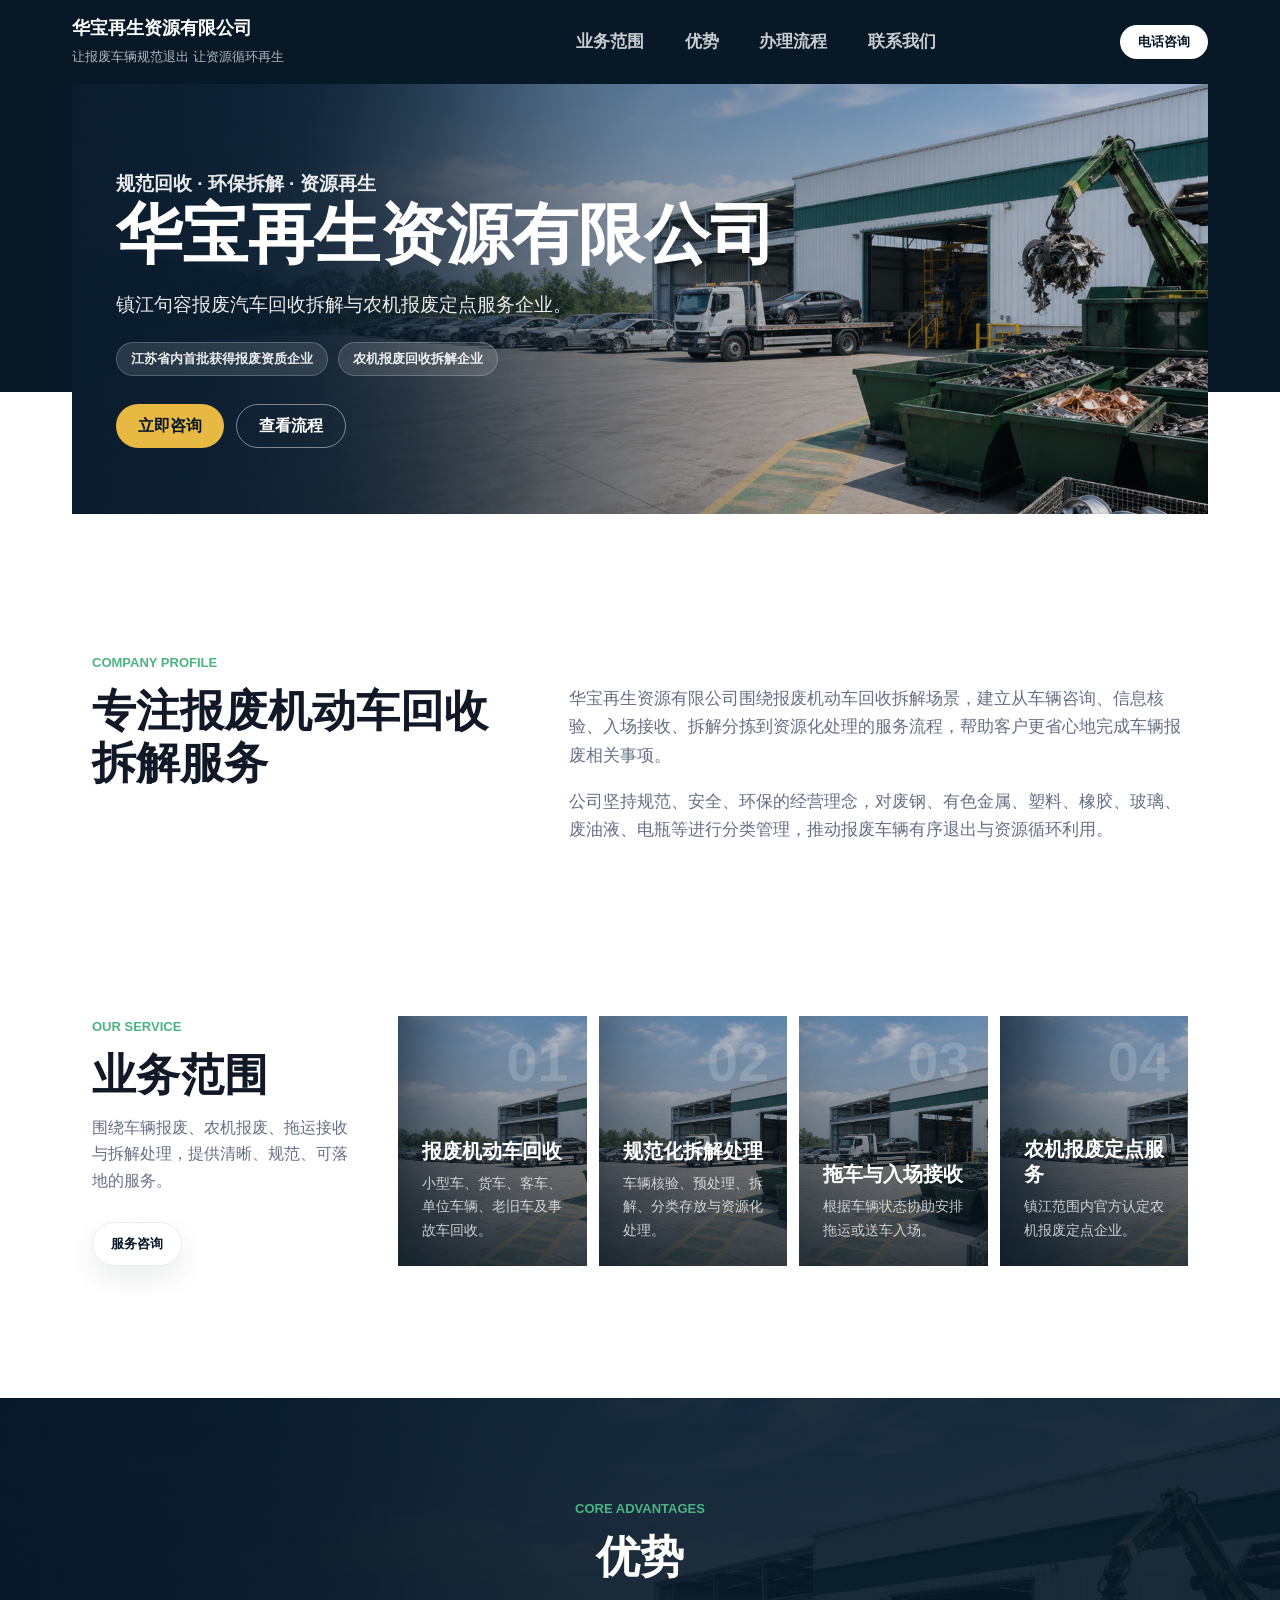
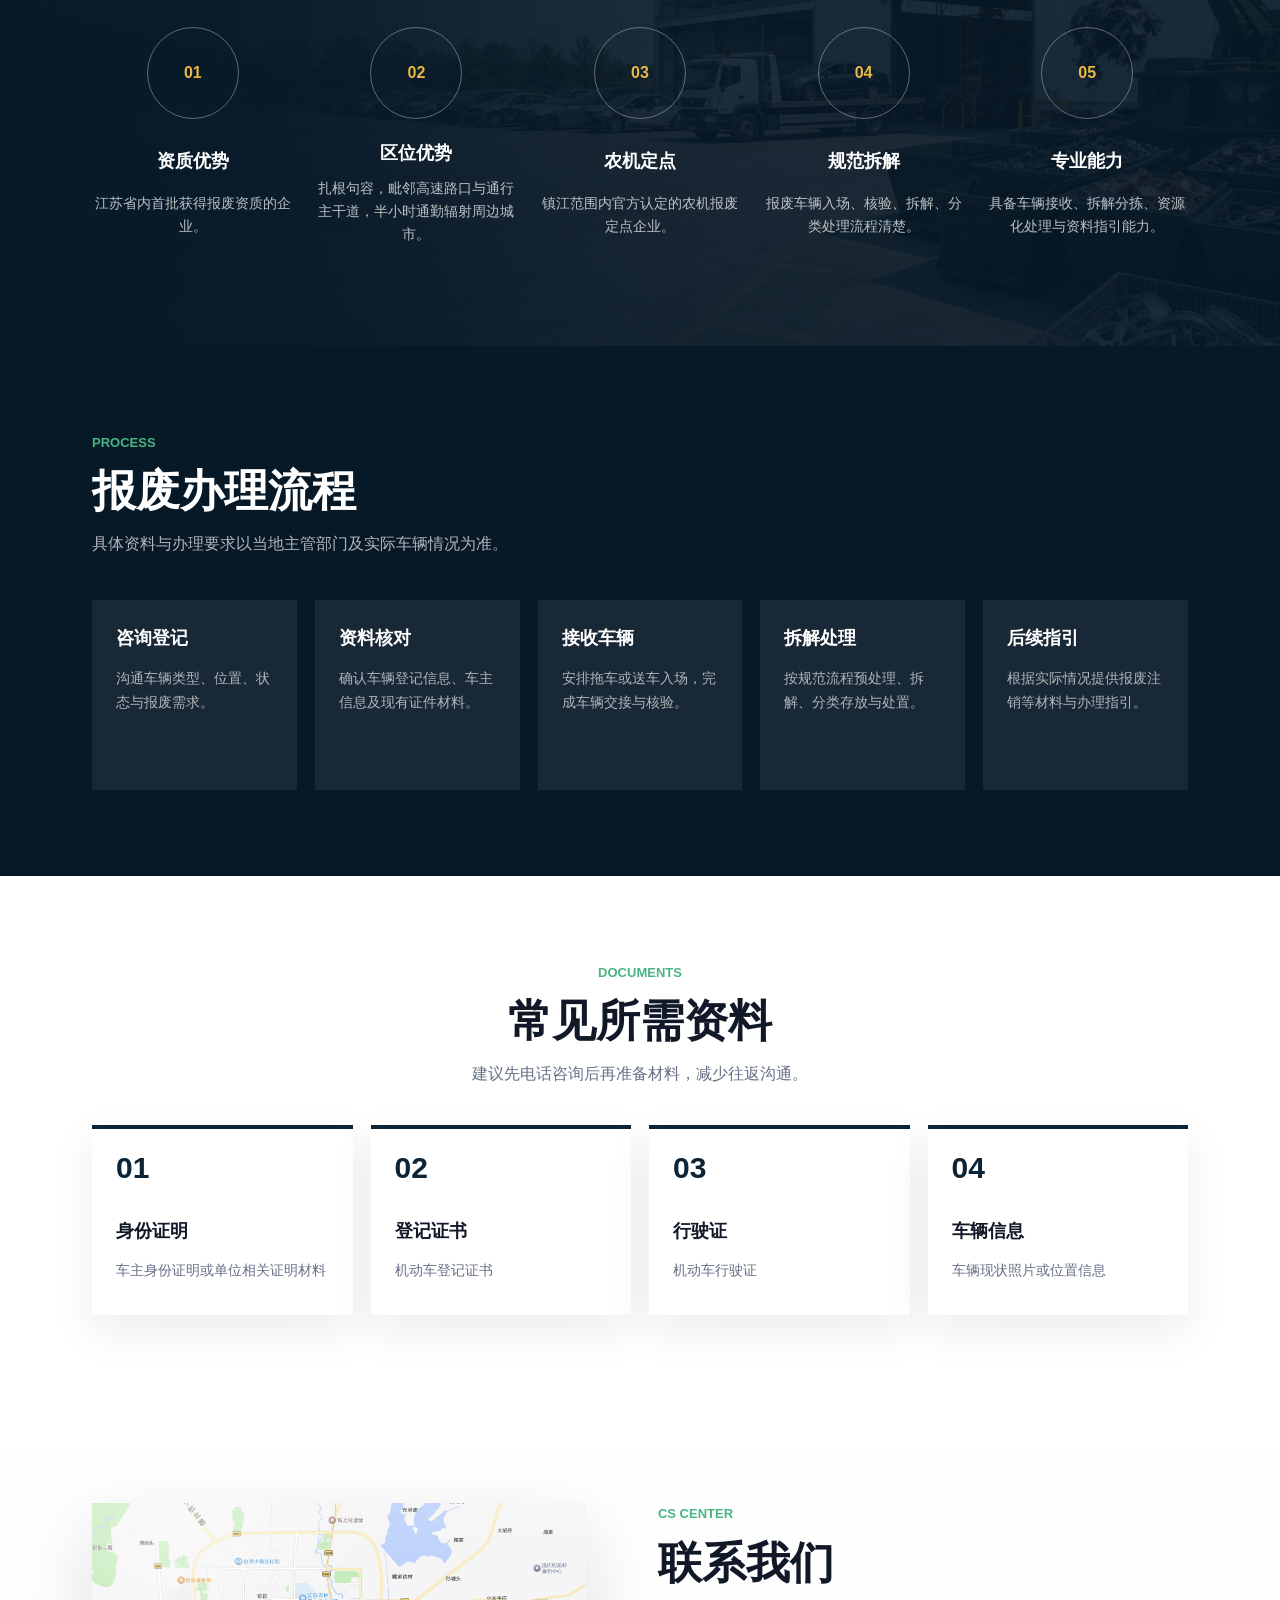
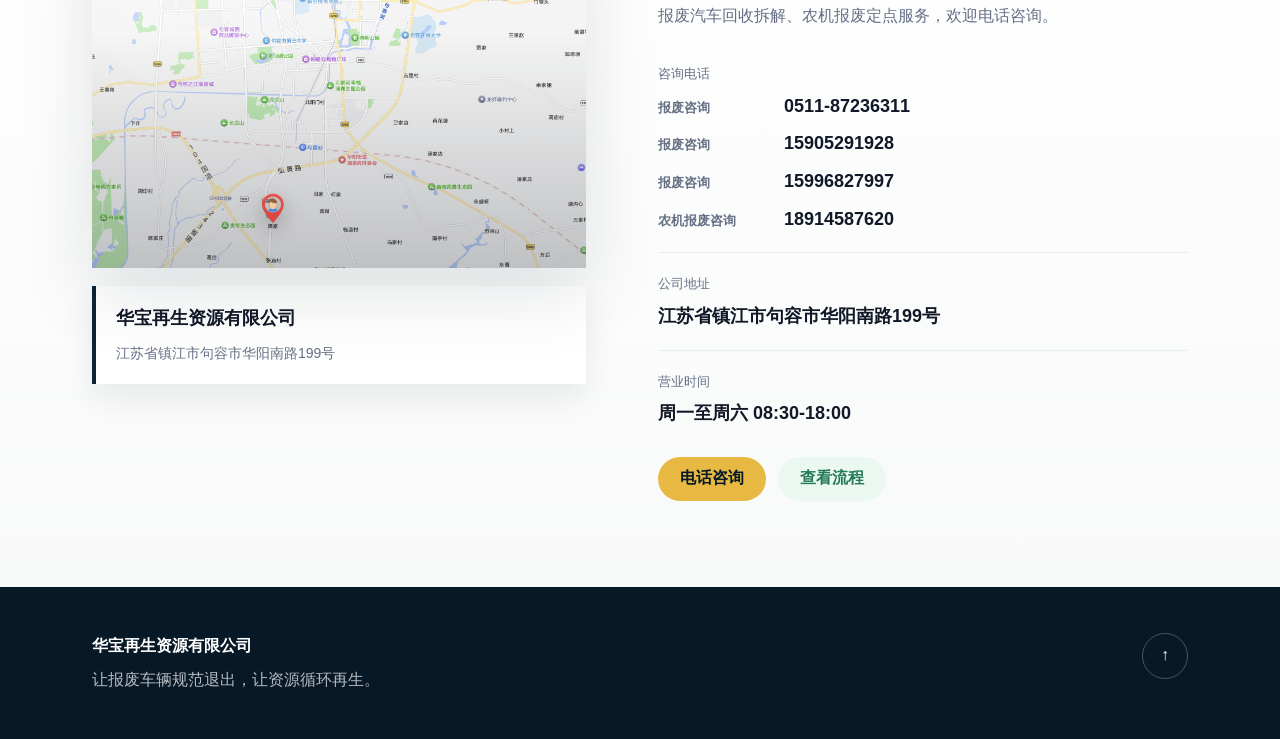
==== index.html @ 5c3fe54a "Initial website for GitHub Pages" ====
<!doctype html>
<html lang="zh-CN">
  <head>
    <meta charset="utf-8">
    <meta name="viewport" content="width=device-width, initial-scale=1">
    <title>华宝再生资源有限公司｜报废汽车回收拆解</title>
    <meta
      name="description"
      content="华宝再生资源有限公司专注报废汽车回收拆解、农机报废定点服务、拖运接收、资料指引与资源化处理。"
    >
    <link rel="stylesheet" href="styles.css">
  </head>
  <body>
    <div class="page-shell">
      <header class="site-header">
        <a class="brand" href="#top" aria-label="华宝再生资源有限公司首页">
          <span>
            <strong>华宝再生资源有限公司</strong>
            <small>让报废车辆规范退出  让资源循环再生</small>
          </span>
        </a>
        <nav class="nav" aria-label="主导航">
          <a href="#services">业务范围</a>
          <a href="#advantages">优势</a>
          <a href="#process">办理流程</a>
          <a href="#contact">联系我们</a>
        </nav>
        <a class="header-cta" href="#contact">电话咨询</a>
      </header>

      <main id="top">
        <section class="hero">
          <div class="hero-frame">
            <div class="hero-content">
              <p class="eyebrow">规范回收 · 环保拆解 · 资源再生</p>
              <h1>华宝再生资源有限<span>公司</span></h1>
              <p>镇江句容报废汽车回收拆解与农机报废定点服务企业。</p>
              <div class="hero-badges" aria-label="核心优势">
                <span>江苏省内首批获得报废资质企业</span>
                <span>农机报废回收拆解企业</span>
              </div>
              <div class="hero-actions">
                <a class="button primary" href="#contact">立即咨询</a>
                <a class="button ghost" href="#process">查看流程</a>
              </div>
            </div>
          </div>
        </section>

        <section class="section intro">
          <div class="section-kicker">Company Profile</div>
          <div class="intro-grid">
            <h2>专注报废机动车回收拆解服务</h2>
            <div class="intro-copy">
              <p>
                华宝再生资源有限公司围绕报废机动车回收拆解场景，建立从车辆咨询、信息核验、入场接收、拆解分拣到资源化处理的服务流程，帮助客户更省心地完成车辆报废相关事项。
              </p>
              <p>
                公司坚持规范、安全、环保的经营理念，对废钢、有色金属、塑料、橡胶、玻璃、废油液、电瓶等进行分类管理，推动报废车辆有序退出与资源循环利用。
              </p>
            </div>
          </div>
        </section>

        <section class="section services" id="services">
          <div class="service-lead">
            <span class="section-kicker">Our Service</span>
            <h2>业务范围</h2>
            <p>围绕车辆报废、农机报废、拖运接收与拆解处理，提供清晰、规范、可落地的服务。</p>
            <a class="small-link" href="#contact">服务咨询</a>
          </div>
          <div class="service-strip">
            <article class="service-card service-one">
              <span>01</span>
              <h3>报废机动车回收</h3>
              <p>小型车、货车、客车、单位车辆、老旧车及事故车回收。</p>
            </article>
            <article class="service-card service-two">
              <span>02</span>
              <h3>规范化拆解处理</h3>
              <p>车辆核验、预处理、拆解、分类存放与资源化处理。</p>
            </article>
            <article class="service-card service-three">
              <span>03</span>
              <h3>拖车与入场接收</h3>
              <p>根据车辆状态协助安排拖运或送车入场。</p>
            </article>
            <article class="service-card service-four">
              <span>04</span>
              <h3>农机报废定点服务</h3>
              <p>镇江范围内官方认定农机报废定点企业。</p>
            </article>
          </div>
        </section>

        <section class="values" id="advantages">
          <div class="values-inner">
            <span class="section-kicker">Core Advantages</span>
            <h2>优势</h2>
            <div class="value-grid">
              <div class="value-item">
                <span class="value-icon">01</span>
                <strong>资质优势</strong>
                <p>江苏省内首批获得报废资质的企业。</p>
              </div>
              <div class="value-item">
                <span class="value-icon">02</span>
                <strong>区位优势</strong>
                <p>扎根句容，毗邻高速路口与通行主干道，半小时通勤辐射周边城市。</p>
              </div>
              <div class="value-item">
                <span class="value-icon">03</span>
                <strong>农机定点</strong>
                <p>镇江范围内官方认定的农机报废定点企业。</p>
              </div>
              <div class="value-item">
                <span class="value-icon">04</span>
                <strong>规范拆解</strong>
                <p>报废车辆入场、核验、拆解、分类处理流程清楚。</p>
              </div>
              <div class="value-item">
                <span class="value-icon">05</span>
                <strong>专业能力</strong>
                <p>具备车辆接收、拆解分拣、资源化处理与资料指引能力。</p>
              </div>
            </div>
          </div>
        </section>

        <section class="section process" id="process">
          <div class="section-heading">
            <span class="section-kicker">Process</span>
            <h2>报废办理流程</h2>
            <p>具体资料与办理要求以当地主管部门及实际车辆情况为准。</p>
          </div>
          <ol class="timeline">
            <li><strong>咨询登记</strong><span>沟通车辆类型、位置、状态与报废需求。</span></li>
            <li><strong>资料核对</strong><span>确认车辆登记信息、车主信息及现有证件材料。</span></li>
            <li><strong>接收车辆</strong><span>安排拖车或送车入场，完成车辆交接与核验。</span></li>
            <li><strong>拆解处理</strong><span>按规范流程预处理、拆解、分类存放与处置。</span></li>
            <li><strong>后续指引</strong><span>根据实际情况提供报废注销等材料与办理指引。</span></li>
          </ol>
        </section>

        <section class="section documents" id="documents">
          <div class="section-heading center">
            <span class="section-kicker">Documents</span>
            <h2>常见所需资料</h2>
            <p>建议先电话咨询后再准备材料，减少往返沟通。</p>
          </div>
          <ol class="document-grid">
            <li><strong>身份证明</strong><span>车主身份证明或单位相关证明材料</span></li>
            <li><strong>登记证书</strong><span>机动车登记证书</span></li>
            <li><strong>行驶证</strong><span>机动车行驶证</span></li>
            <li><strong>车辆信息</strong><span>车辆现状照片或位置信息</span></li>
          </ol>
        </section>

        <section class="contact-section" id="contact">
          <div class="map-column">
            <div class="map-card" aria-label="公司地址地图">
              <img src="assets/huabao-map.png" alt="句容市华宝再生资源有限公司地图位置标注">
            </div>
            <div class="contact-location">
              <strong>华宝再生资源有限公司</strong>
              <span>江苏省镇江市句容市华阳南路199号</span>
            </div>
          </div>
          <div class="contact-copy">
            <span class="section-kicker">CS Center</span>
            <h2>联系我们</h2>
            <p>报废汽车回收拆解、农机报废定点服务，欢迎电话咨询。</p>
            <dl class="contact-list">
              <div>
                <dt>咨询电话</dt>
                <dd class="phone-list">
                  <a href="tel:051187236311"><span>报废咨询</span>0511-87236311</a>
                  <a href="tel:15905291928"><span>报废咨询</span>15905291928</a>
                  <a href="tel:15996827997"><span>报废咨询</span>15996827997</a>
                  <a href="tel:18914587620"><span>农机报废咨询</span>18914587620</a>
                </dd>
              </div>
              <div>
                <dt>公司地址</dt>
                <dd>江苏省镇江市句容市华阳南路199号</dd>
              </div>
              <div>
                <dt>营业时间</dt>
                <dd>周一至周六 08:30-18:00</dd>
              </div>
            </dl>
            <div class="contact-actions">
              <a class="button primary" href="#contact">电话咨询</a>
              <a class="button light" href="#process">查看流程</a>
            </div>
          </div>
        </section>
      </main>

      <footer class="site-footer">
        <div>
          <strong>华宝再生资源有限公司</strong>
          <span>让报废车辆规范退出，让资源循环再生。</span>
        </div>
        <a href="#top" aria-label="返回顶部">↑</a>
      </footer>
    </div>

    <div class="mobile-contact" aria-label="快捷联系">
      <a href="#contact">电话咨询</a>
      <a href="#contact">联系方式</a>
    </div>
  </body>
</html>
---- styles.css ----
:root {
  --ink: #111827;
  --muted: #667085;
  --line: #e8eef0;
  --paper: #ffffff;
  --wash: #f4f8f6;
  --deep: #071827;
  --deep-2: #0c2436;
  --green: #4bb483;
  --green-dark: #25795b;
  --green-soft: #eaf8f1;
  --gold: #e7b943;
  --shadow: 0 28px 70px rgba(7, 24, 39, 0.14);
}

* {
  box-sizing: border-box;
}

html {
  scroll-behavior: smooth;
}

body {
  margin: 0;
  color: var(--ink);
  font-family: "Microsoft YaHei", "PingFang SC", "Noto Sans SC", Arial, sans-serif;
  line-height: 1.65;
  background: #fff;
}

a {
  color: inherit;
  text-decoration: none;
}

.page-shell {
  width: 100%;
  margin: 0;
  overflow: hidden;
  background: var(--paper);
}

.site-header {
  display: grid;
  grid-template-columns: minmax(320px, auto) 1fr auto;
  align-items: center;
  gap: 42px;
  min-height: 84px;
  padding: 16px 72px;
  color: #fff;
  background: var(--deep);
}

.brand {
  display: inline-flex;
  align-items: center;
  min-width: 0;
  max-width: 430px;
}

.brand strong,
.brand small {
  display: block;
  line-height: 1.25;
}

.brand strong {
  font-size: 18px;
  letter-spacing: 0;
}

.brand small {
  margin-top: 7px;
  color: rgba(255, 255, 255, 0.68);
  font-size: 13px;
  line-height: 1.55;
  letter-spacing: 0;
  white-space: normal;
}

.nav {
  display: flex;
  justify-content: center;
  gap: clamp(24px, 3.2vw, 52px);
  color: rgba(255, 255, 255, 0.78);
  font-size: 17px;
  font-weight: 700;
  white-space: nowrap;
}

.nav a {
  position: relative;
  padding: 10px 0;
}

.nav a::after {
  content: "";
  position: absolute;
  left: 0;
  right: 0;
  bottom: 2px;
  height: 2px;
  background: var(--green);
  transform: scaleX(0);
  transform-origin: left center;
  transition: transform 0.2s ease;
}

.nav a:hover {
  color: #fff;
}

.nav a:hover::after {
  transform: scaleX(1);
}

.header-cta {
  display: inline-flex;
  align-items: center;
  justify-content: center;
  min-height: 34px;
  padding: 0 18px;
  color: var(--deep);
  font-size: 13px;
  font-weight: 800;
  background: #fff;
  border-radius: 999px;
}

.hero {
  position: relative;
  padding: 0 72px 52px;
  background: linear-gradient(180deg, var(--deep) 0 64%, #fff 64% 100%);
}

.hero-frame {
  min-height: 430px;
  display: flex;
  align-items: center;
  padding: 58px 44px;
  color: #fff;
  background-image:
    linear-gradient(90deg, rgba(7, 24, 39, 0.78), rgba(7, 24, 39, 0.34), rgba(7, 24, 39, 0.1)),
    url("assets/hero-auto-recycling.png");
  background-position: center;
  background-size: cover;
}

.hero-content {
  width: min(700px, 100%);
}

.eyebrow,
.section-kicker {
  display: block;
  margin: 0 0 12px;
  color: var(--green);
  font-size: 13px;
  font-weight: 900;
  letter-spacing: 0;
  text-transform: uppercase;
}

.hero h1 {
  margin: 0;
  max-width: 700px;
  font-size: clamp(36px, 5.3vw, 66px);
  line-height: 1.08;
  letter-spacing: 0;
}

.hero h1 span {
  white-space: nowrap;
}

.hero p {
  max-width: 520px;
  margin: 18px 0 0;
  color: rgba(255, 255, 255, 0.9);
  font-size: 19px;
}

.hero-badges {
  display: flex;
  flex-wrap: wrap;
  gap: 10px;
  margin-top: 22px;
}

.hero-badges span {
  display: inline-flex;
  align-items: center;
  min-height: 34px;
  padding: 0 14px;
  color: rgba(255, 255, 255, 0.9);
  font-size: 13px;
  font-weight: 800;
  background: rgba(255, 255, 255, 0.12);
  border: 1px solid rgba(255, 255, 255, 0.2);
  border-radius: 999px;
}

.hero-actions,
.contact-actions {
  display: flex;
  flex-wrap: wrap;
  gap: 12px;
  margin-top: 28px;
}

.button {
  display: inline-flex;
  align-items: center;
  justify-content: center;
  min-height: 44px;
  padding: 0 22px;
  font-weight: 900;
  border-radius: 999px;
}

.button.primary {
  color: var(--deep);
  background: var(--gold);
}

.button.ghost {
  color: #fff;
  border: 1px solid rgba(255, 255, 255, 0.46);
}

.button.light {
  color: var(--green-dark);
  background: var(--green-soft);
}

.section {
  padding: 86px 92px;
}

.intro-grid {
  display: grid;
  grid-template-columns: minmax(260px, 0.8fr) minmax(0, 1.2fr);
  gap: 64px;
}

h2 {
  margin: 0;
  color: var(--ink);
  font-size: clamp(30px, 4vw, 44px);
  line-height: 1.18;
  letter-spacing: 0;
}

.intro-copy {
  display: grid;
  gap: 18px;
  color: var(--muted);
  font-size: 17px;
}

.intro-copy p {
  margin: 0;
}

.services {
  display: grid;
  grid-template-columns: 260px minmax(0, 1fr);
  gap: 46px;
  align-items: center;
  padding-bottom: 132px;
  background: #fff;
}

.service-lead p,
.section-heading p,
.contact-copy p {
  margin: 14px 0 0;
  color: var(--muted);
}

.small-link {
  display: inline-flex;
  margin-top: 28px;
  padding: 10px 18px;
  color: var(--deep);
  font-size: 13px;
  font-weight: 900;
  background: #fff;
  border: 1px solid var(--line);
  border-radius: 999px;
  box-shadow: 0 12px 28px rgba(7, 24, 39, 0.08);
}

.service-strip {
  display: grid;
  grid-template-columns: repeat(4, minmax(0, 1fr));
  gap: 12px;
}

.service-card {
  position: relative;
  min-height: 250px;
  display: flex;
  flex-direction: column;
  justify-content: flex-end;
  overflow: hidden;
  padding: 24px;
  color: #fff;
  background: var(--deep-2);
}

.service-card::before {
  content: "";
  position: absolute;
  inset: 0;
  z-index: 0;
  background-image:
    linear-gradient(180deg, rgba(7, 24, 39, 0.12), rgba(7, 24, 39, 0.82)),
    url("assets/hero-auto-recycling.png");
  background-position: center;
  background-size: cover;
  filter: saturate(0.8);
  transform: scale(1.08);
}

.service-two::before {
  background-position: 60% center;
}

.service-three::before {
  background-position: 75% center;
}

.service-four::before {
  background-position: 40% center;
}

.service-card span,
.service-card h3,
.service-card p {
  position: relative;
  z-index: 1;
}

.service-card span {
  position: absolute;
  top: 18px;
  right: 18px;
  color: rgba(255, 255, 255, 0.16);
  font-size: 56px;
  font-weight: 900;
  line-height: 1;
}

.service-card h3 {
  margin: 0 0 8px;
  font-size: 20px;
  line-height: 1.25;
}

.service-card p {
  margin: 0;
  color: rgba(255, 255, 255, 0.76);
  font-size: 14px;
}

.values {
  color: #fff;
  background-image:
    linear-gradient(rgba(7, 24, 39, 0.88), rgba(7, 24, 39, 0.92)),
    url("assets/hero-auto-recycling.png");
  background-position: center;
  background-size: cover;
}

.values-inner {
  padding: 100px 92px;
  text-align: center;
}

.values h2 {
  color: #fff;
}

.values-lead {
  max-width: 620px;
  margin: 14px auto 48px;
  color: rgba(255, 255, 255, 0.72);
}

.value-grid {
  display: grid;
  grid-template-columns: repeat(5, minmax(0, 1fr));
  gap: 22px;
  margin-top: 44px;
}

.value-item {
  display: grid;
  justify-items: center;
}

.value-icon {
  display: grid;
  place-items: center;
  width: 92px;
  height: 92px;
  margin-bottom: 20px;
  color: var(--gold);
  font-weight: 900;
  border: 1px solid rgba(255, 255, 255, 0.34);
  border-radius: 50%;
}

.value-item strong {
  font-size: 18px;
}

.value-item p {
  margin: 8px 0 0;
  color: rgba(255, 255, 255, 0.72);
  font-size: 14px;
}

.process {
  background: var(--deep);
}

.process .section-heading h2,
.process .section-heading p {
  color: #fff;
}

.process .section-heading p {
  color: rgba(255, 255, 255, 0.68);
}

.timeline {
  display: grid;
  grid-template-columns: repeat(5, minmax(0, 1fr));
  gap: 18px;
  margin: 42px 0 0;
  padding: 0;
  list-style: none;
}

.timeline li {
  min-height: 190px;
  padding: 24px;
  color: #fff;
  background: rgba(255, 255, 255, 0.07);
}

.timeline strong,
.timeline span {
  display: block;
}

.timeline strong {
  font-size: 18px;
}

.timeline span {
  margin-top: 14px;
  color: rgba(255, 255, 255, 0.66);
  font-size: 14px;
}

.section-heading.center {
  text-align: center;
}

.document-grid {
  display: grid;
  grid-template-columns: repeat(4, minmax(0, 1fr));
  gap: 18px;
  margin-top: 38px;
  padding: 0;
  list-style: none;
  counter-reset: doc;
}

.document-grid li {
  counter-increment: doc;
  min-height: 190px;
  padding: 24px;
  background: #fff;
  border-top: 4px solid var(--deep-2);
  box-shadow: 0 16px 42px rgba(7, 24, 39, 0.08);
}

.document-grid li::before {
  content: counter(doc, decimal-leading-zero);
  display: block;
  margin-bottom: 34px;
  color: var(--deep-2);
  font-size: 30px;
  line-height: 1;
  font-weight: 900;
}

.document-grid strong,
.document-grid span {
  display: block;
}

.document-grid strong {
  color: var(--ink);
  font-size: 18px;
}

.document-grid span {
  margin-top: 12px;
  color: var(--muted);
  font-size: 14px;
}

.contact-section {
  display: grid;
  grid-template-columns: minmax(360px, 0.82fr) minmax(380px, 0.88fr);
  gap: 72px;
  align-items: start;
  padding: 86px 92px;
  background: linear-gradient(180deg, #fff 0%, #f8faf9 100%);
}

.map-column {
  width: min(100%, 720px);
  justify-self: center;
}

.map-card {
  position: relative;
  width: 100%;
  overflow: hidden;
  background: #eef3f0;
  box-shadow: 0 24px 70px rgba(7, 24, 39, 0.12);
}

.map-card img {
  display: block;
  width: 100%;
  height: auto;
}

.contact-copy h2 {
  color: var(--ink);
}

.contact-copy {
  padding: 0;
}

.contact-location {
  width: 100%;
  margin-top: 18px;
  margin-bottom: 0;
  padding: 18px 22px 18px 20px;
  color: var(--ink);
  background: #fff;
  border-left: 4px solid var(--deep-2);
  box-shadow: 0 14px 34px rgba(7, 24, 39, 0.08);
}

.contact-location strong,
.contact-location span {
  display: block;
}

.contact-location strong {
  font-size: 18px;
  font-weight: 900;
}

.contact-location span {
  margin-top: 8px;
  color: var(--muted);
  font-size: 14px;
  line-height: 1.7;
}

.contact-list {
  display: grid;
  gap: 20px;
  margin: 34px 0 0;
}

.contact-list div {
  display: grid;
  gap: 7px;
  padding-bottom: 18px;
  border-bottom: 1px solid var(--line);
}

.contact-list div:last-child {
  padding-bottom: 0;
  border-bottom: 0;
}

.contact-list dt {
  color: var(--muted);
  font-size: 13px;
}

.contact-list dd {
  margin: 0;
  color: var(--ink);
  font-size: 18px;
  font-weight: 900;
}

.phone-list {
  display: grid;
  gap: 8px;
}

.phone-list a {
  display: grid;
  grid-template-columns: 112px minmax(0, 1fr);
  gap: 14px;
  align-items: baseline;
}

.phone-list span {
  color: var(--muted);
  font-size: 13px;
  font-weight: 700;
}

.site-footer {
  display: flex;
  justify-content: space-between;
  gap: 24px;
  padding: 46px 92px;
  color: rgba(255, 255, 255, 0.7);
  background: var(--deep);
}

.site-footer strong,
.site-footer span {
  display: block;
}

.site-footer strong {
  color: #fff;
}

.site-footer span {
  margin-top: 8px;
}

.site-footer a {
  display: grid;
  place-items: center;
  width: 46px;
  height: 46px;
  color: #fff;
  border: 1px solid rgba(255, 255, 255, 0.26);
  border-radius: 50%;
}

.mobile-contact {
  display: none;
}

@media (max-width: 980px) {
  .page-shell {
    width: 100%;
    margin: 0;
  }

  .site-header {
    grid-template-columns: 1fr;
    padding: 18px 24px;
    gap: 18px;
  }

  .nav {
    justify-content: flex-start;
    overflow-x: auto;
  }

  .header-cta {
    justify-self: start;
  }

  .hero,
  .section,
  .values-inner,
  .contact-section,
  .site-footer {
    padding-left: 24px;
    padding-right: 24px;
  }

  .hero-frame {
    min-height: 500px;
  }

  .intro-grid,
  .services,
  .contact-section {
    grid-template-columns: 1fr;
  }

  .services {
    padding-bottom: 86px;
  }

  .service-strip,
  .value-grid,
  .timeline,
  .document-grid {
    grid-template-columns: repeat(2, minmax(0, 1fr));
  }
}

@media (max-width: 640px) {
  body {
    padding-bottom: 64px;
    background: #fff;
  }

  .site-header {
    gap: 16px;
  }

  .brand strong {
    font-size: 17px;
  }

  .brand small {
    max-width: 280px;
    font-size: 12px;
    line-height: 1.5;
  }

  .hero {
    padding-top: 0;
    padding-bottom: 36px;
  }

  .hero-frame {
    min-height: 500px;
    padding: 38px 22px;
  }

  .section,
  .values-inner,
  .contact-section {
    padding-top: 64px;
    padding-bottom: 64px;
  }

  .services {
    padding-bottom: 64px;
  }

  .service-strip,
  .value-grid,
  .timeline,
  .document-grid {
    grid-template-columns: 1fr;
  }

  .service-card,
  .timeline li,
  .document-grid li {
    min-height: 170px;
  }

  .document-grid li {
    min-height: auto;
  }

  .map-card {
    height: auto;
    background: #fff;
    box-shadow: none;
  }

  .map-card img {
    height: auto;
  }

  .contact-actions,
  .button {
    width: 100%;
  }

  .site-footer {
    flex-direction: column;
  }

  .mobile-contact {
    position: fixed;
    left: 0;
    right: 0;
    bottom: 0;
    z-index: 30;
    display: grid;
    grid-template-columns: 1fr 1fr;
    background: #fff;
    box-shadow: 0 -12px 30px rgba(7, 24, 39, 0.16);
  }

  .mobile-contact a {
    display: grid;
    place-items: center;
    min-height: 58px;
    font-weight: 900;
  }

  .mobile-contact a:first-child {
    color: var(--deep);
    background: var(--gold);
  }

  .mobile-contact a:last-child {
    color: #fff;
    background: var(--green-dark);
  }
}
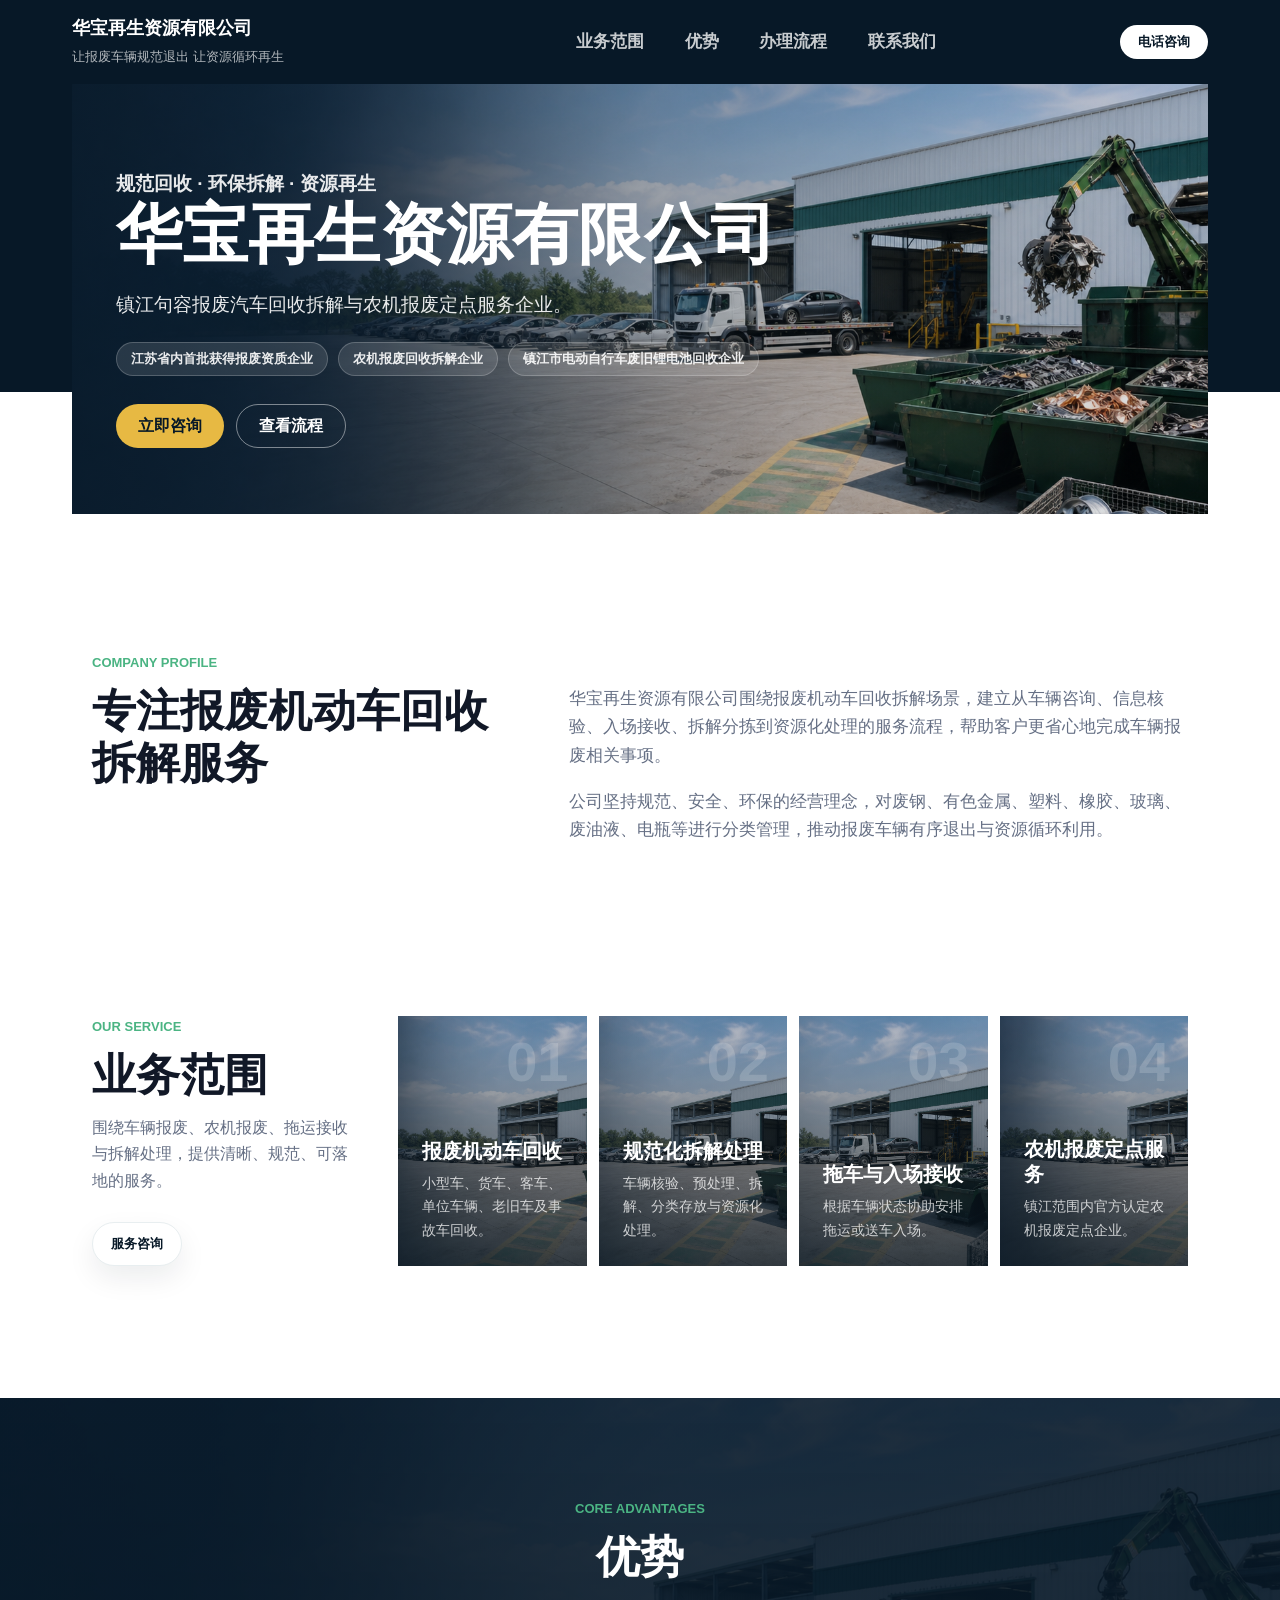
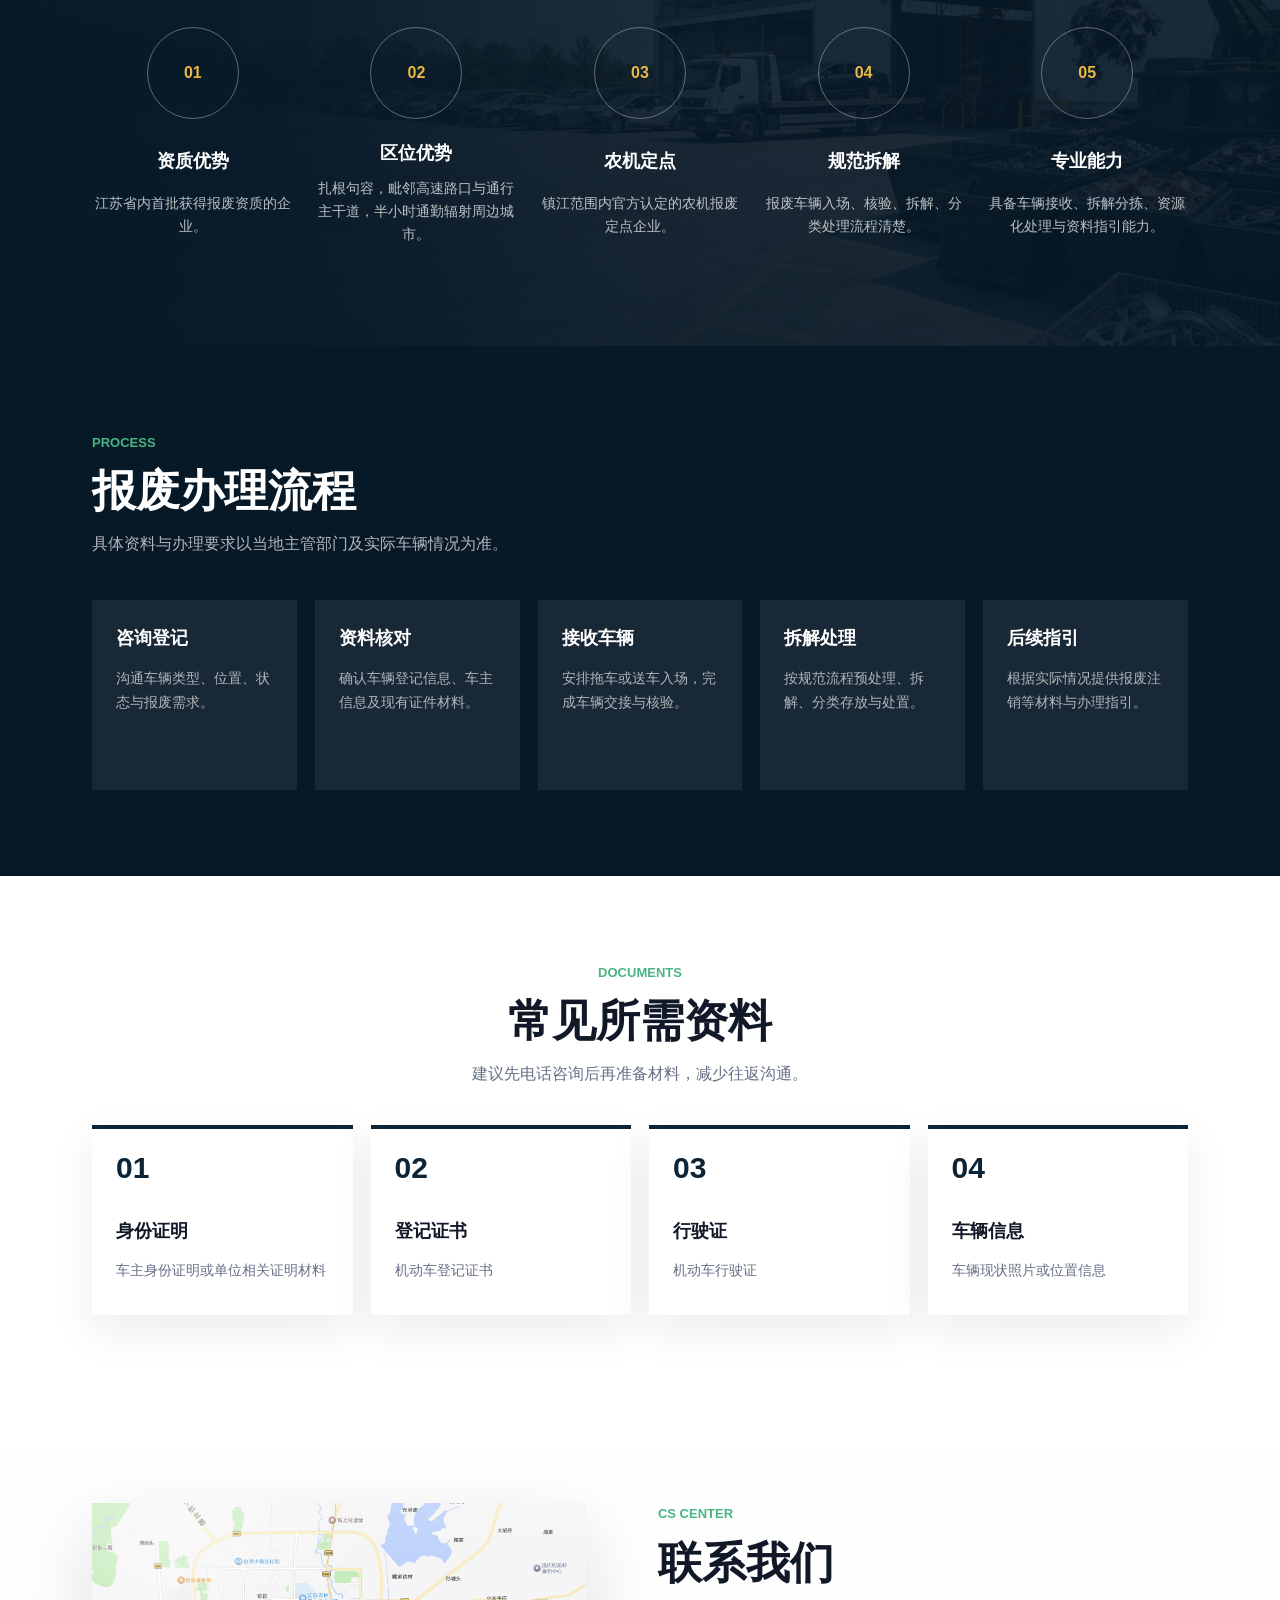
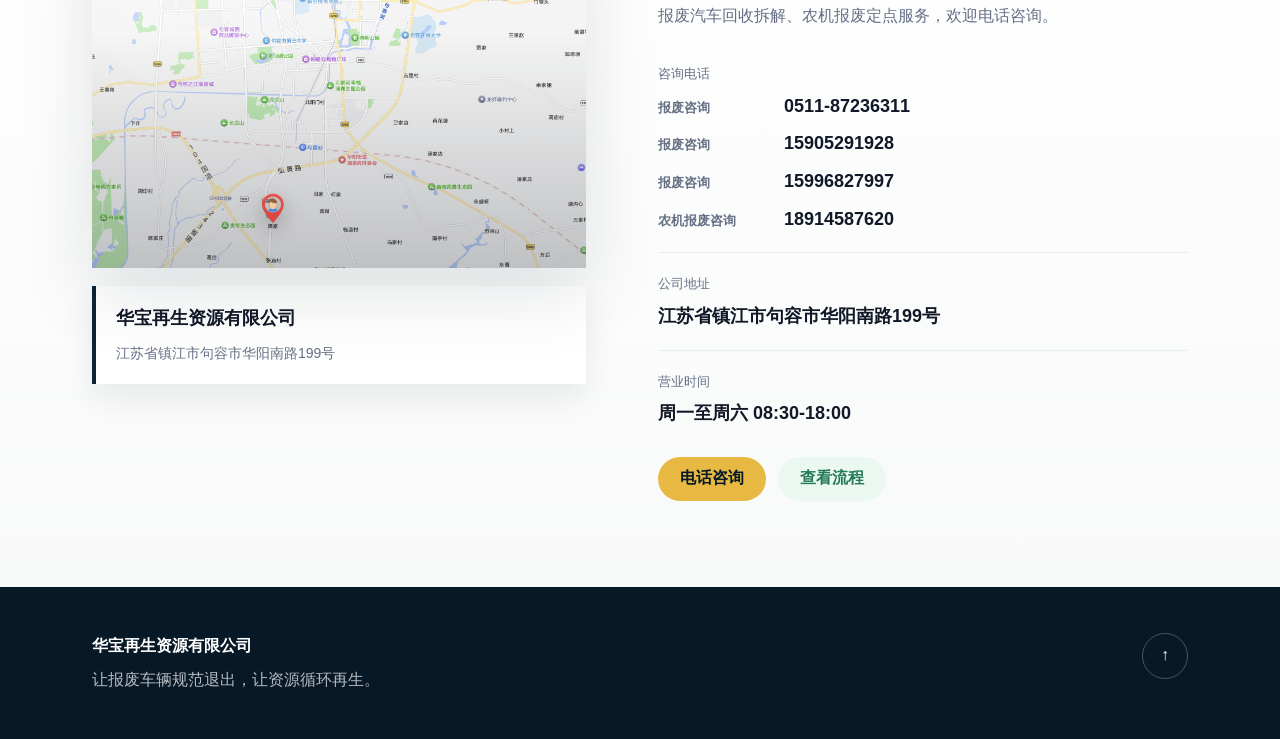
==== commit ae435cd0: "Add e-bike lithium battery recycling badge" ====
--- a/index.html
+++ b/index.html
@@ -38,6 +38,7 @@
               <div class="hero-badges" aria-label="核心优势">
                 <span>江苏省内首批获得报废资质企业</span>
                 <span>农机报废回收拆解企业</span>
+                <span>镇江市电动自行车废旧锂电池回收企业</span>
               </div>
               <div class="hero-actions">
                 <a class="button primary" href="#contact">立即咨询</a>
@@ -166,12 +167,12 @@
               <span>江苏省镇江市句容市华阳南路199号</span>
             </div>
           </div>
-          <div class="contact-copy">
+          <div class="contact-copy" id="contact-info">
             <span class="section-kicker">CS Center</span>
             <h2>联系我们</h2>
             <p>报废汽车回收拆解、农机报废定点服务，欢迎电话咨询。</p>
             <dl class="contact-list">
-              <div>
+              <div id="phone-consult">
                 <dt>咨询电话</dt>
                 <dd class="phone-list">
                   <a href="tel:051187236311"><span>报废咨询</span>0511-87236311</a>
@@ -207,8 +208,8 @@
     </div>
 
     <div class="mobile-contact" aria-label="快捷联系">
-      <a href="#contact">电话咨询</a>
-      <a href="#contact">联系方式</a>
+      <a href="#phone-consult">电话咨询</a>
+      <a href="#contact-info">联系方式</a>
     </div>
   </body>
 </html>
--- a/styles.css
+++ b/styles.css
@@ -21,6 +21,11 @@
   scroll-behavior: smooth;
 }
 
+#phone-consult,
+#contact-info {
+  scroll-margin-top: 24px;
+}
+
 body {
   margin: 0;
   color: var(--ink);
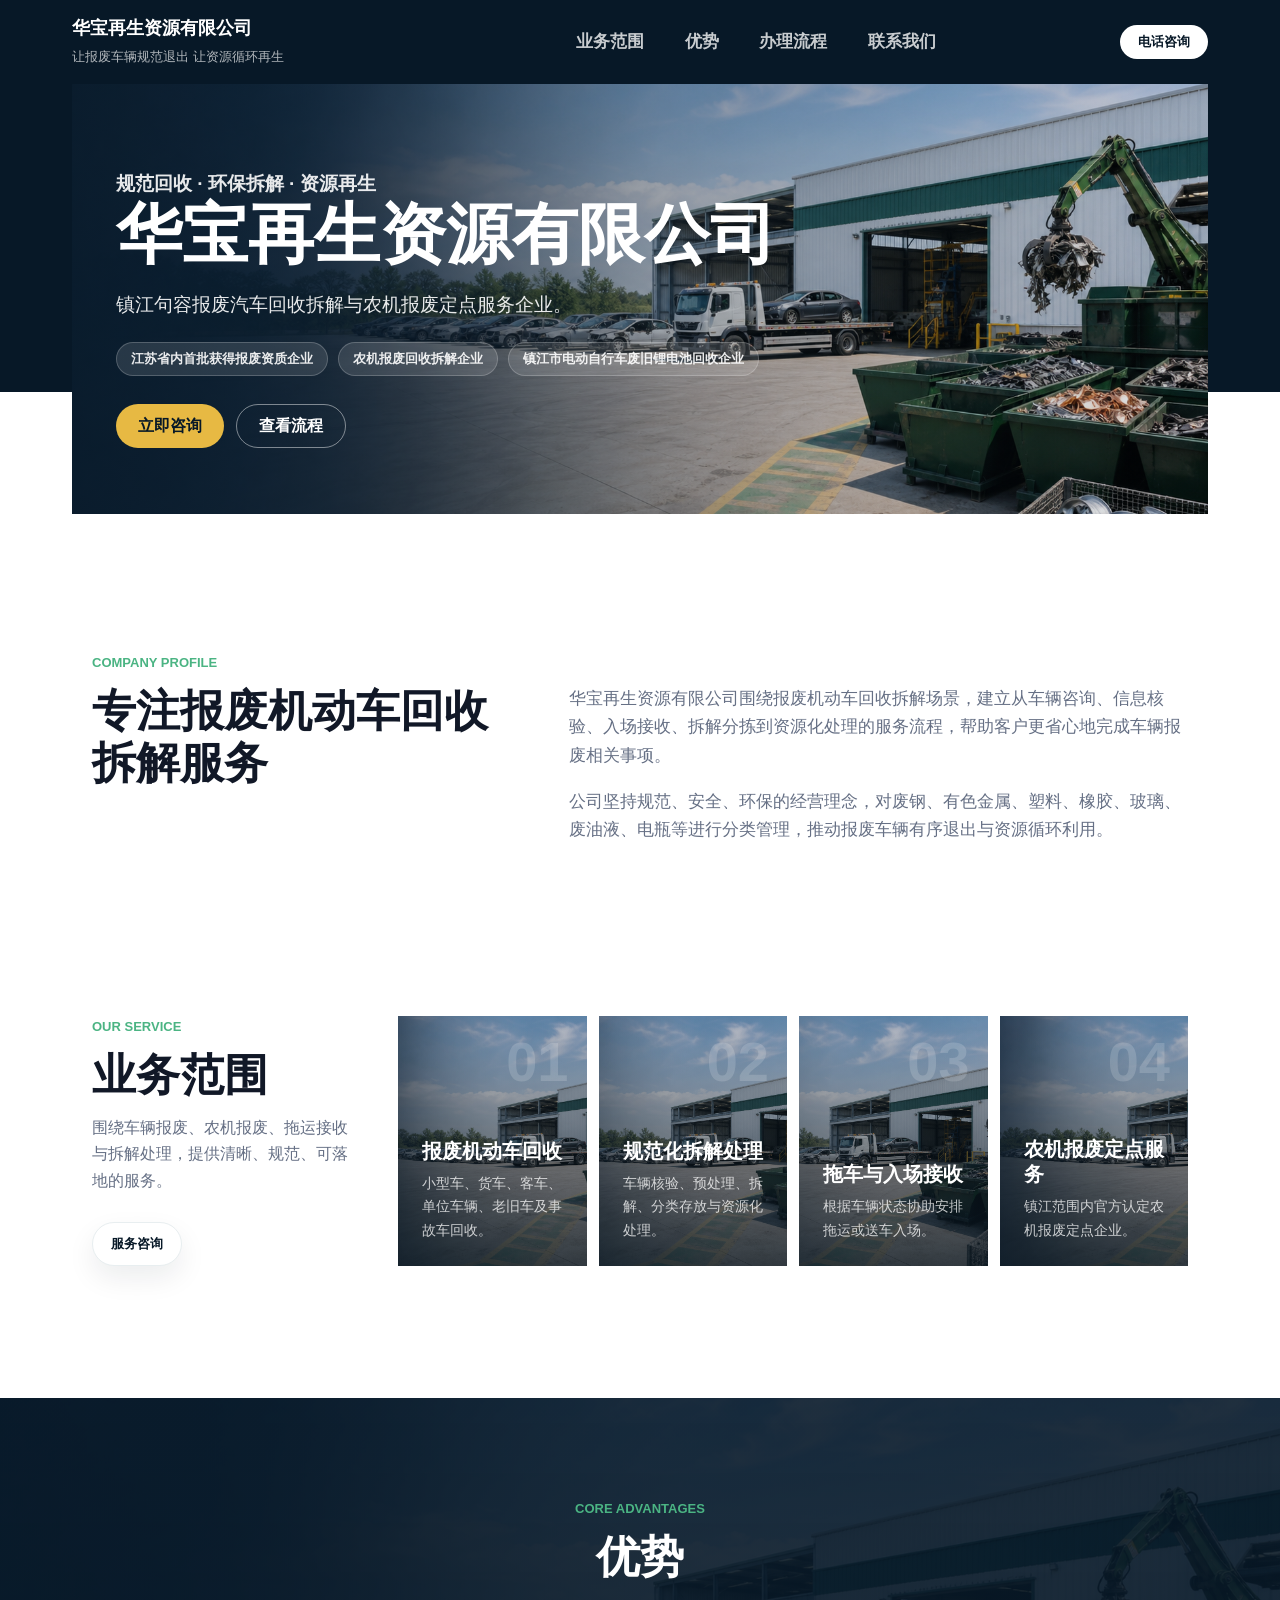
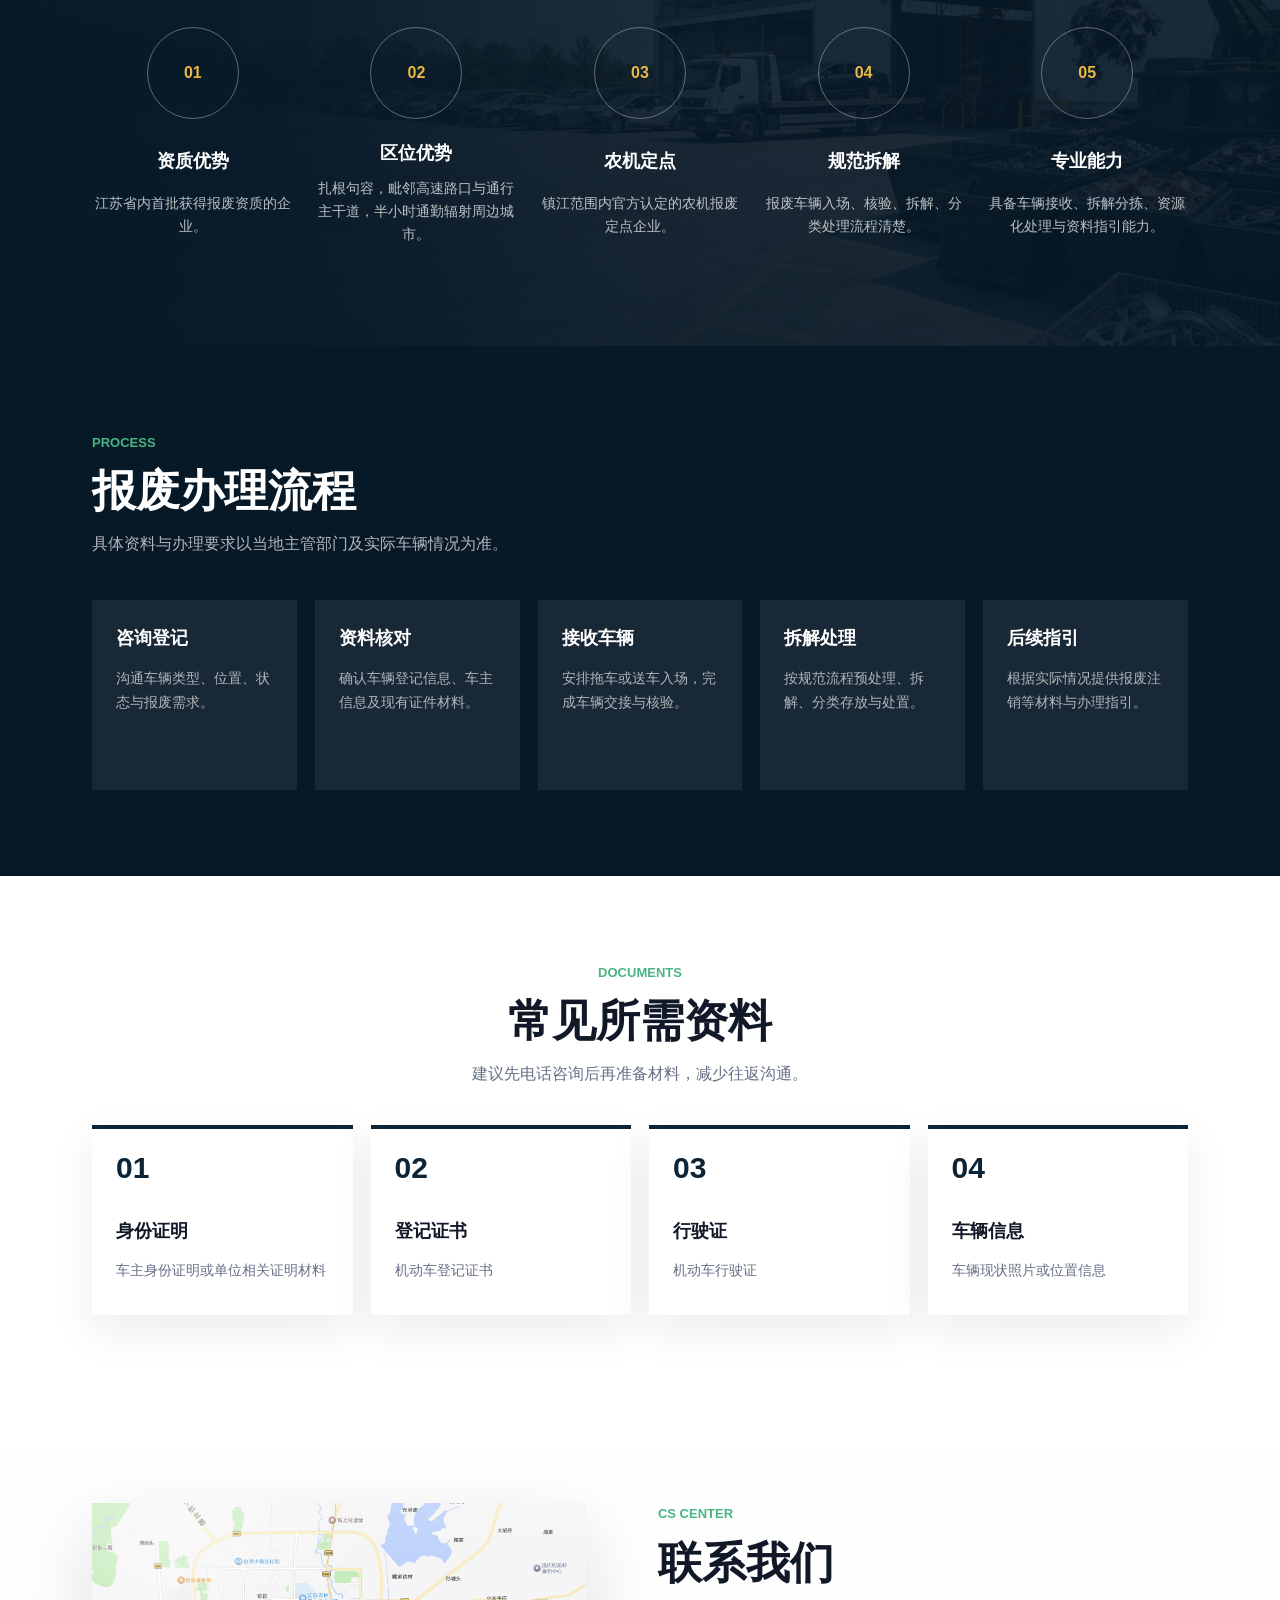
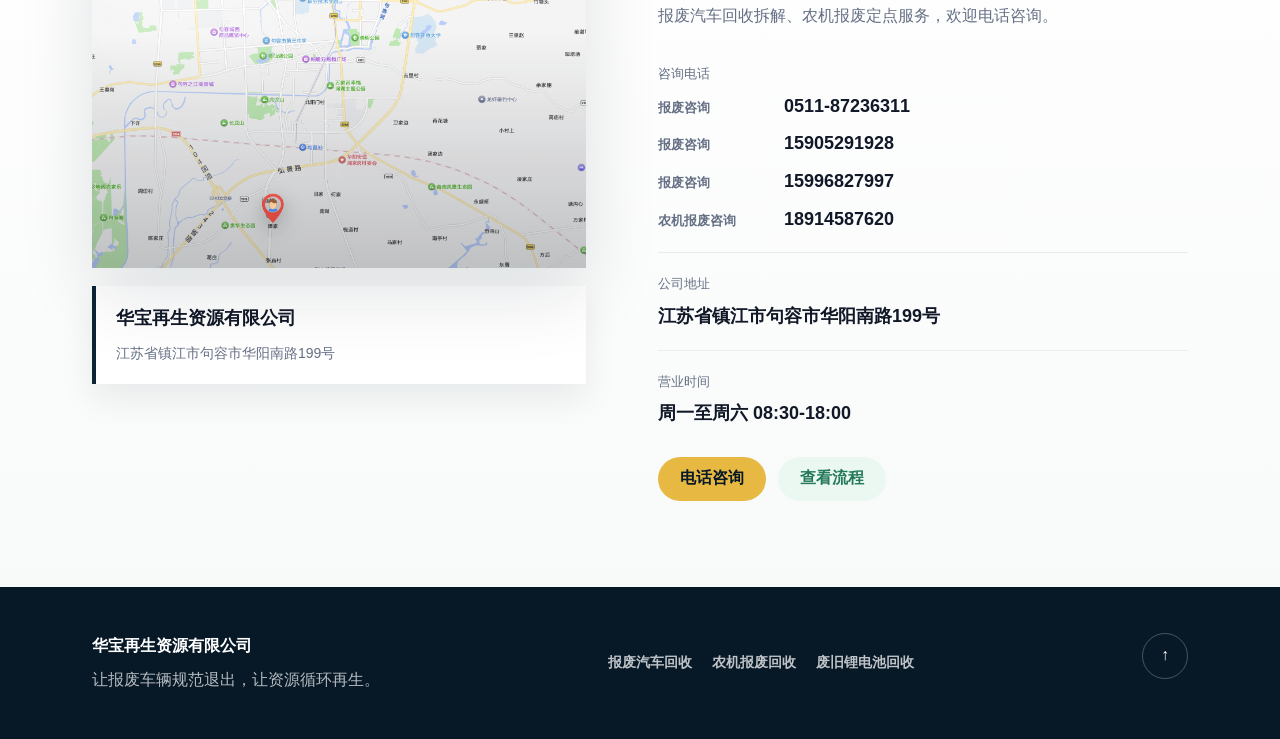
==== commit cb36da3c: "Add SEO service pages" ====
--- a/index.html
+++ b/index.html
@@ -6,8 +6,39 @@
     <title>华宝再生资源有限公司｜报废汽车回收拆解</title>
     <meta
       name="description"
-      content="华宝再生资源有限公司专注报废汽车回收拆解、农机报废定点服务、拖运接收、资料指引与资源化处理。"
+      content="华宝再生资源有限公司位于江苏省镇江市句容市华阳南路199号，提供报废汽车回收拆解、农机报废回收拆解、拖运接收、资料指引与资源化处理服务。"
     >
+    <meta name="keywords" content="华宝再生资源有限公司,句容报废汽车回收,镇江报废汽车拆解,句容报废车,镇江农机报废,电动自行车废旧锂电池回收">
+    <meta name="robots" content="index,follow">
+    <link rel="canonical" href="https://huabaohuishou.com/">
+    <meta property="og:title" content="华宝再生资源有限公司｜报废汽车回收拆解">
+    <meta property="og:description" content="江苏镇江句容报废汽车回收拆解、农机报废回收拆解、拖运接收与资源化处理服务。">
+    <meta property="og:type" content="website">
+    <meta property="og:url" content="https://huabaohuishou.com/">
+    <script type="application/ld+json">
+      {
+        "@context": "https://schema.org",
+        "@type": "LocalBusiness",
+        "name": "华宝再生资源有限公司",
+        "url": "https://huabaohuishou.com/",
+        "description": "华宝再生资源有限公司提供报废汽车回收拆解、农机报废回收拆解、拖运接收、资料指引与资源化处理服务。",
+        "address": {
+          "@type": "PostalAddress",
+          "streetAddress": "华阳南路199号",
+          "addressLocality": "句容市",
+          "addressRegion": "江苏省镇江市",
+          "addressCountry": "CN"
+        },
+        "telephone": [
+          "0511-87236311",
+          "15905291928",
+          "15996827997",
+          "18914587620"
+        ],
+        "areaServed": ["句容市", "镇江市", "南京周边"],
+        "knowsAbout": ["报废汽车回收拆解", "农机报废回收拆解", "电动自行车废旧锂电池回收", "资源循环利用"]
+      }
+    </script>
     <link rel="stylesheet" href="styles.css">
   </head>
   <body>
@@ -203,7 +234,12 @@
           <strong>华宝再生资源有限公司</strong>
           <span>让报废车辆规范退出，让资源循环再生。</span>
         </div>
-        <a href="#top" aria-label="返回顶部">↑</a>
+        <nav class="footer-links" aria-label="相关服务">
+          <a href="baofei-qiche.html">报废汽车回收</a>
+          <a href="nongji-baofei.html">农机报废回收</a>
+          <a href="lidianchi-huishou.html">废旧锂电池回收</a>
+        </nav>
+        <a class="back-top" href="#top" aria-label="返回顶部">↑</a>
       </footer>
     </div>
 
@@ -211,5 +247,18 @@
       <a href="#phone-consult">电话咨询</a>
       <a href="#contact-info">联系方式</a>
     </div>
+    <script>
+      (() => {
+        if ("scrollRestoration" in history) {
+          history.scrollRestoration = "manual";
+        }
+
+        window.addEventListener("pageshow", () => {
+          if (!window.location.hash) {
+            requestAnimationFrame(() => window.scrollTo(0, 0));
+          }
+        });
+      })();
+    </script>
   </body>
 </html>
--- a/styles.css
+++ b/styles.css
@@ -655,7 +655,24 @@
   margin-top: 8px;
 }
 
-.site-footer a {
+.footer-links {
+  display: flex;
+  flex-wrap: wrap;
+  gap: 14px 20px;
+  align-items: center;
+}
+
+.footer-links a {
+  color: rgba(255, 255, 255, 0.74);
+  font-size: 14px;
+  font-weight: 700;
+}
+
+.footer-links a:hover {
+  color: #fff;
+}
+
+.site-footer .back-top {
   display: grid;
   place-items: center;
   width: 46px;
@@ -663,6 +680,89 @@
   color: #fff;
   border: 1px solid rgba(255, 255, 255, 0.26);
   border-radius: 50%;
+}
+
+.content-hero {
+  padding: 92px;
+  color: #fff;
+  background-image:
+    linear-gradient(90deg, rgba(7, 24, 39, 0.88), rgba(7, 24, 39, 0.52)),
+    url("assets/hero-auto-recycling.png");
+  background-position: center;
+  background-size: cover;
+}
+
+.content-hero h1 {
+  max-width: 820px;
+  margin: 0;
+  font-size: clamp(34px, 5vw, 58px);
+  line-height: 1.16;
+}
+
+.content-hero p {
+  max-width: 700px;
+  margin: 20px 0 0;
+  color: rgba(255, 255, 255, 0.86);
+  font-size: 19px;
+}
+
+.content-body {
+  display: grid;
+  grid-template-columns: minmax(0, 1fr) 320px;
+  gap: 64px;
+  padding: 86px 92px;
+  background: #fff;
+}
+
+.content-main {
+  display: grid;
+  gap: 34px;
+}
+
+.content-main section {
+  display: grid;
+  gap: 14px;
+}
+
+.content-main h2 {
+  font-size: clamp(26px, 3vw, 36px);
+}
+
+.content-main h3,
+.contact-panel h2 {
+  margin: 0;
+  color: var(--ink);
+  font-size: 22px;
+}
+
+.content-main p,
+.content-main li,
+.contact-panel p {
+  margin: 0;
+  color: var(--muted);
+  font-size: 16px;
+}
+
+.content-main ul,
+.content-main ol {
+  display: grid;
+  gap: 10px;
+  margin: 0;
+  padding-left: 22px;
+}
+
+.contact-panel {
+  align-self: start;
+  display: grid;
+  gap: 16px;
+  padding: 28px;
+  background: var(--wash);
+  box-shadow: 0 18px 48px rgba(7, 24, 39, 0.08);
+}
+
+.contact-panel a {
+  color: var(--deep);
+  font-weight: 900;
 }
 
 .mobile-contact {
@@ -692,6 +792,8 @@
 
   .hero,
   .section,
+  .content-hero,
+  .content-body,
   .values-inner,
   .contact-section,
   .site-footer {
@@ -705,6 +807,7 @@
 
   .intro-grid,
   .services,
+  .content-body,
   .contact-section {
     grid-template-columns: 1fr;
   }
@@ -752,6 +855,8 @@
   }
 
   .section,
+  .content-hero,
+  .content-body,
   .values-inner,
   .contact-section {
     padding-top: 64px;
@@ -796,6 +901,11 @@
 
   .site-footer {
     flex-direction: column;
+  }
+
+  .footer-links {
+    flex-direction: column;
+    align-items: flex-start;
   }
 
   .mobile-contact {
